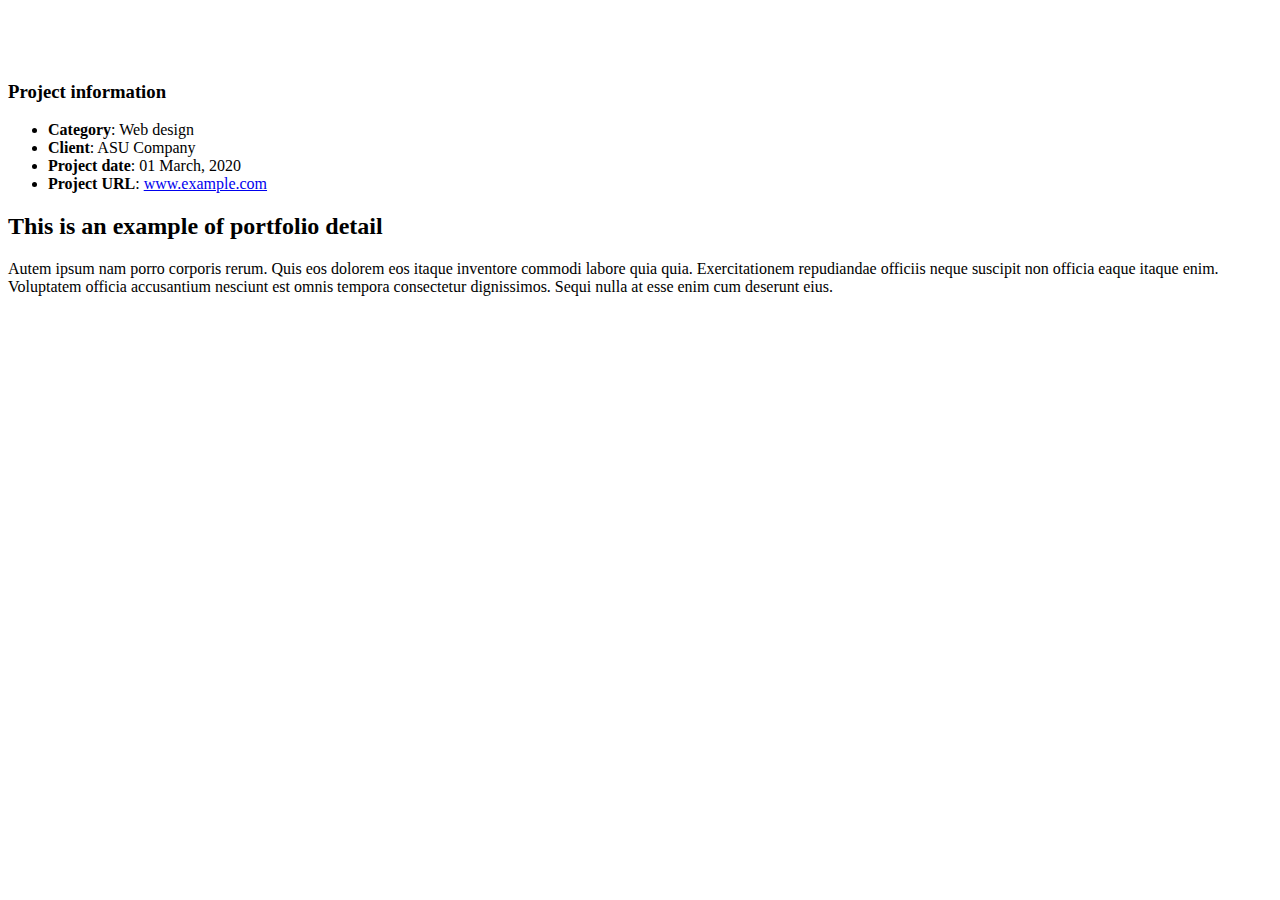
==== portfolio-details.html @ 61098d86 "Add files via upload" ====
<!DOCTYPE html>
<html lang="en">

<head>
  <meta charset="utf-8">
  <meta content="width=device-width, initial-scale=1.0" name="viewport">

  <title>Portfolio Details - Personal Bootstrap Template</title>
  <meta content="" name="description">
  <meta content="" name="keywords">

  <!-- Favicons -->
  <link href="assets/img/favicon.png" rel="icon">
  <link href="assets/img/apple-touch-icon.png" rel="apple-touch-icon">

  <!-- Google Fonts -->
  <link href="https://fonts.googleapis.com/css?family=Open+Sans:300,300i,400,400i,600,600i,700,700i|Raleway:300,300i,400,400i,500,500i,600,600i,700,700i|Poppins:300,300i,400,400i,500,500i,600,600i,700,700i" rel="stylesheet">

  <!-- Vendor CSS Files -->
  <link href="assets/vendor/aos/aos.css" rel="stylesheet">
  <link href="assets/vendor/bootstrap/css/bootstrap.min.css" rel="stylesheet">
  <link href="assets/vendor/bootstrap-icons/bootstrap-icons.css" rel="stylesheet">
  <link href="assets/vendor/boxicons/css/boxicons.min.css" rel="stylesheet">
  <link href="assets/vendor/glightbox/css/glightbox.min.css" rel="stylesheet">
  <link href="assets/vendor/swiper/swiper-bundle.min.css" rel="stylesheet">

  <!-- Template Main CSS File -->
  <link href="assets/css/style.css" rel="stylesheet">

  <!-- =======================================================
  * Template Name: MyResume
  * Template URL: https://bootstrapmade.com/free-html-bootstrap-template-my-resume/
  * Updated: Mar 17 2024 with Bootstrap v5.3.3
  * Author: BootstrapMade.com
  * License: https://bootstrapmade.com/license/
  ======================================================== -->
</head>

<body>

  <main id="main">

    <!-- ======= Portfolio Details Section ======= -->
    <section id="portfolio-details" class="portfolio-details">
      <div class="container">

        <div class="row gy-4">

          <div class="col-lg-8">
            <div class="portfolio-details-slider swiper">
              <div class="swiper-wrapper align-items-center">

                <div class="swiper-slide">
                  <img src="assets/img/portfolio/portfolio-details-1.jpg" alt="">
                </div>

                <div class="swiper-slide">
                  <img src="assets/img/portfolio/portfolio-details-2.jpg" alt="">
                </div>

                <div class="swiper-slide">
                  <img src="assets/img/portfolio/portfolio-details-3.jpg" alt="">
                </div>

              </div>
              <div class="swiper-pagination"></div>
            </div>
          </div>

          <div class="col-lg-4">
            <div class="portfolio-info">
              <h3>Project information</h3>
              <ul>
                <li><strong>Category</strong>: Web design</li>
                <li><strong>Client</strong>: ASU Company</li>
                <li><strong>Project date</strong>: 01 March, 2020</li>
                <li><strong>Project URL</strong>: <a href="#">www.example.com</a></li>
              </ul>
            </div>
            <div class="portfolio-description">
              <h2>This is an example of portfolio detail</h2>
              <p>
                Autem ipsum nam porro corporis rerum. Quis eos dolorem eos itaque inventore commodi labore quia quia. Exercitationem repudiandae officiis neque suscipit non officia eaque itaque enim. Voluptatem officia accusantium nesciunt est omnis tempora consectetur dignissimos. Sequi nulla at esse enim cum deserunt eius.
              </p>
            </div>
          </div>

        </div>

      </div>
    </section><!-- End Portfolio Details Section -->

  </main><!-- End #main -->

  <div id="preloader"></div>
  <a href="#" class="back-to-top d-flex align-items-center justify-content-center"><i class="bi bi-arrow-up-short"></i></a>

  <!-- Vendor JS Files -->
  <script src="assets/vendor/purecounter/purecounter_vanilla.js"></script>
  <script src="assets/vendor/aos/aos.js"></script>
  <script src="assets/vendor/bootstrap/js/bootstrap.bundle.min.js"></script>
  <script src="assets/vendor/glightbox/js/glightbox.min.js"></script>
  <script src="assets/vendor/isotope-layout/isotope.pkgd.min.js"></script>
  <script src="assets/vendor/swiper/swiper-bundle.min.js"></script>
  <script src="assets/vendor/typed.js/typed.umd.js"></script>
  <script src="assets/vendor/waypoints/noframework.waypoints.js"></script>
  <script src="assets/vendor/php-email-form/validate.js"></script>

  <!-- Template Main JS File -->
  <script src="assets/js/main.js"></script>

</body>

</html>
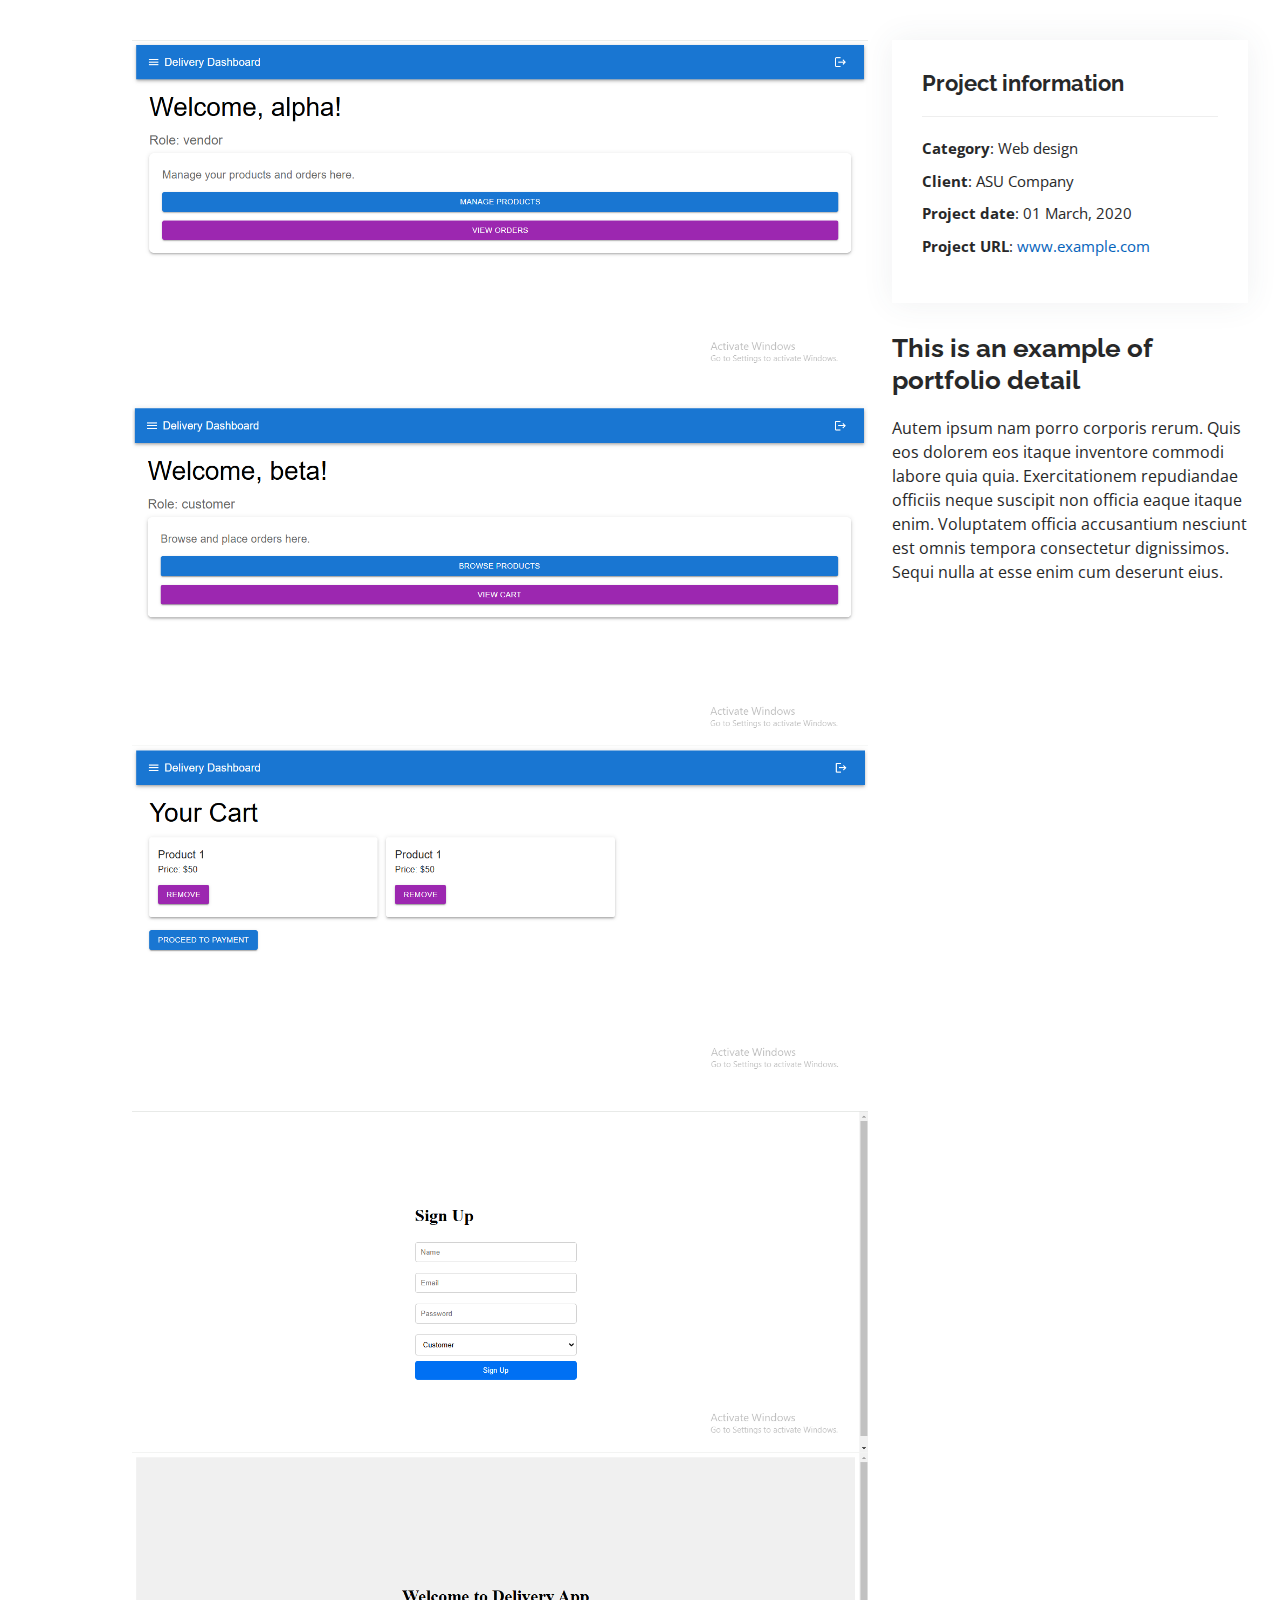
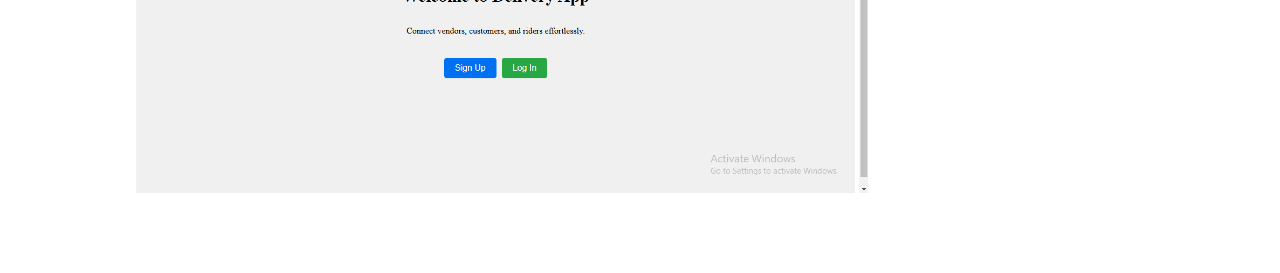
==== commit ef5e39bb: "Mjaor commit" ====
--- a/portfolio-details.html
+++ b/portfolio-details.html
@@ -5,7 +5,7 @@
   <meta charset="utf-8">
   <meta content="width=device-width, initial-scale=1.0" name="viewport">
 
-  <title>Portfolio Details - Personal Bootstrap Template</title>
+  <title>Portfolio Details - Delivery App</title>
   <meta content="" name="description">
   <meta content="" name="keywords">
 
@@ -51,15 +51,31 @@
               <div class="swiper-wrapper align-items-center">
 
                 <div class="swiper-slide">
-                  <img src="assets/img/portfolio/portfolio-details-1.jpg" alt="">
+                  <img src="assets/img/portfolio/shapiapp.png" alt="">
                 </div>
 
                 <div class="swiper-slide">
-                  <img src="assets/img/portfolio/portfolio-details-2.jpg" alt="">
+                  <img src="assets/img/portfolio/shapiapp2.png.jpg" alt="">
                 </div>
 
                 <div class="swiper-slide">
-                  <img src="assets/img/portfolio/portfolio-details-3.jpg" alt="">
+                  <img src="assets/img/portfolio/shapiapp3.png" alt="">
+                </div>
+
+                <div class="swiper-slide">
+                  <img src="assets/img/portfolio/shapiapp4.png" alt="">
+                </div>
+
+                <div class="swiper-slide">
+                  <img src="assets/img/portfolio/shapiapp5.png.jpg" alt="">
+                </div>
+
+                <div class="swiper-slide">
+                  <img src="assets/img/portfolio/shapiapp6.png" alt="">
+                </div>
+
+                <div class="swiper-slide">
+                  <img src="assets/img/portfolio/shapiapp7.png" alt="">
                 </div>
 
               </div>
--- a/assets/css/style.css
+++ b/assets/css/style.css
@@ -0,0 +1,1244 @@
+/**
+* Template Name: MyResume
+* Template URL: https://bootstrapmade.com/free-html-bootstrap-template-my-resume/
+* Updated: Mar 17 2024 with Bootstrap v5.3.3
+* Author: BootstrapMade.com
+* License: https://bootstrapmade.com/license/
+*/
+
+/*--------------------------------------------------------------
+# General
+--------------------------------------------------------------*/
+body {
+  font-family: "Open Sans", sans-serif;
+  color: #272829;
+}
+
+a {
+  color: #0563bb;
+  text-decoration: none;
+}
+
+a:hover {
+  color: #067ded;
+  text-decoration: none;
+}
+
+h1,
+h2,
+h3,
+h4,
+h5,
+h6 {
+  font-family: "Raleway", sans-serif;
+}
+
+/*--------------------------------------------------------------
+# Back to top button
+--------------------------------------------------------------*/
+.back-to-top {
+  position: fixed;
+  visibility: hidden;
+  opacity: 0;
+  right: 15px;
+  bottom: 15px;
+  z-index: 996;
+  background: #0563bb;
+  width: 40px;
+  height: 40px;
+  border-radius: 50px;
+  transition: all 0.4s;
+}
+
+.back-to-top i {
+  font-size: 28px;
+  color: #fff;
+  line-height: 0;
+}
+
+.back-to-top:hover {
+  background: #0678e3;
+  color: #fff;
+}
+
+.back-to-top.active {
+  visibility: visible;
+  opacity: 1;
+}
+
+/*--------------------------------------------------------------
+# Preloader
+--------------------------------------------------------------*/
+#preloader {
+  position: fixed;
+  top: 0;
+  left: 0;
+  right: 0;
+  bottom: 0;
+  z-index: 9999;
+  overflow: hidden;
+  background: #fff;
+}
+
+#preloader:before {
+  content: "";
+  position: fixed;
+  top: calc(50% - 30px);
+  left: calc(50% - 30px);
+  border: 6px solid #0563bb;
+  border-top-color: #fff;
+  border-bottom-color: #fff;
+  border-radius: 50%;
+  width: 60px;
+  height: 60px;
+  animation: animate-preloader 1s linear infinite;
+}
+
+@keyframes animate-preloader {
+  0% {
+    transform: rotate(0deg);
+  }
+
+  100% {
+    transform: rotate(360deg);
+  }
+}
+
+/*--------------------------------------------------------------
+# Disable aos animation delay on mobile devices
+--------------------------------------------------------------*/
+@media screen and (max-width: 768px) {
+  [data-aos-delay] {
+    transition-delay: 0 !important;
+  }
+}
+
+/*--------------------------------------------------------------
+# Header
+--------------------------------------------------------------*/
+#header {
+  position: fixed;
+  top: 0;
+  left: 0;
+  bottom: 0;
+  z-index: 9997;
+  transition: all 0.5s;
+  padding: 15px;
+  overflow-y: auto;
+}
+
+@media (max-width: 991px) {
+  #header {
+    width: 300px;
+    background: #fff;
+    border-right: 1px solid #e6e9ec;
+    left: -300px;
+  }
+}
+
+@media (min-width: 991px) {
+  #main {
+    margin-left: 100px;
+  }
+}
+
+/*--------------------------------------------------------------
+# Navigation Menu
+--------------------------------------------------------------*/
+/**
+* Desktop Navigation 
+*/
+.nav-menu {
+  padding: 0;
+  display: block;
+}
+
+.nav-menu * {
+  margin: 0;
+  padding: 0;
+  list-style: none;
+}
+
+.nav-menu>ul>li {
+  position: relative;
+  white-space: nowrap;
+}
+
+.nav-menu a,
+.nav-menu a:focus {
+  display: flex;
+  align-items: center;
+  color: #45505b;
+  padding: 10px 18px;
+  margin-bottom: 8px;
+  transition: 0.3s;
+  font-size: 15px;
+  border-radius: 50px;
+  background: #f2f3f5;
+  height: 56px;
+  width: 100%;
+  overflow: hidden;
+  transition: 0.3s;
+}
+
+.nav-menu a i,
+.nav-menu a:focus i {
+  font-size: 20px;
+}
+
+.nav-menu a span,
+.nav-menu a:focus span {
+  padding: 0 5px 0 7px;
+  color: #45505b;
+}
+
+@media (min-width: 992px) {
+
+  .nav-menu a,
+  .nav-menu a:focus {
+    width: 56px;
+  }
+
+  .nav-menu a span,
+  .nav-menu a:focus span {
+    display: none;
+    color: #fff;
+  }
+}
+
+.nav-menu a:hover,
+.nav-menu .active,
+.nav-menu .active:focus,
+.nav-menu li:hover>a {
+  color: #fff;
+  background: #0563bb;
+}
+
+.nav-menu a:hover span,
+.nav-menu .active span,
+.nav-menu .active:focus span,
+.nav-menu li:hover>a span {
+  color: #fff;
+}
+
+.nav-menu a:hover,
+.nav-menu li:hover>a {
+  width: 100%;
+  color: #fff;
+}
+
+.nav-menu a:hover span,
+.nav-menu li:hover>a span {
+  display: block;
+}
+
+/**
+* Mobile Navigation 
+*/
+.mobile-nav-toggle {
+  position: fixed;
+  right: 10px;
+  top: 10px;
+  z-index: 9998;
+  border: 0;
+  background: #fff;
+  color: #0563bb;
+  font-size: 28px;
+  transition: all 0.4s;
+  outline: none !important;
+  line-height: 0;
+  cursor: pointer;
+  border-radius: 50px;
+  padding: 5px;
+}
+
+.mobile-nav-toggle i {
+  color: #45505b;
+}
+
+.mobile-nav-active {
+  overflow: hidden;
+}
+
+.mobile-nav-active #header {
+  left: 0;
+}
+
+.mobile-nav-active .mobile-nav-toggle {
+  color: #fff;
+  background-color: #0563bb;
+}
+
+/*--------------------------------------------------------------
+# Hero Section
+--------------------------------------------------------------*/
+#hero {
+  width: 100%;
+  height: 100vh;
+  background-color: #0563bb;
+  background-size: cover;
+  position: relative;
+}
+
+@media (min-width: 992px) {
+  #hero {
+    padding-left: 160px;
+  }
+}
+
+#hero:before {
+  content: "";
+  position: absolute;
+  bottom: 0;
+  top: 0;
+  left: 0;
+  right: 0;
+}
+
+#hero h1 {
+  margin: 0;
+  font-size: 64px;
+  font-weight: 700;
+  line-height: 56px;
+  color: #fff;
+}
+
+#hero p {
+  color: #ffb347;
+  margin: 15px 0 0 0;
+  font-size: 26px;
+  font-family: "Poppins", sans-serif;
+}
+
+#hero p span {
+  color: #ffb347;
+  letter-spacing: 1px;
+}
+
+#hero .social-links {
+  margin-top: 30px;
+}
+
+#hero .social-links a {
+  font-size: 24px;
+  display: inline-block;
+  color: #fff;
+  line-height: 1;
+  margin-right: 20px;
+  transition: 0.3s;
+}
+
+#hero .social-links a:hover {
+  color: #0563bb;
+}
+
+@media (max-width: 992px) {
+  #hero {
+    text-align: center;
+  }
+
+  #hero h1 {
+    font-size: 32px;
+    line-height: 36px;
+  }
+
+  #hero p {
+    margin-top: 10px;
+    font-size: 20px;
+    line-height: 24px;
+  }
+}
+
+/*--------------------------------------------------------------
+# Sections General
+--------------------------------------------------------------*/
+section {
+  padding: 60px 0;
+  overflow: hidden;
+}
+
+.section-title {
+  text-align: center;
+  padding-bottom: 30px;
+}
+
+.section-title h2 {
+  font-size: 32px;
+  font-weight: 700;
+  text-transform: uppercase;
+  margin-bottom: 20px;
+  padding-bottom: 20px;
+  position: relative;
+  color: #0563bb;
+}
+
+.section-title h2::before {
+  content: "";
+  position: absolute;
+  display: block;
+  width: 120px;
+  height: 1px;
+  background: #ddd;
+  bottom: 1px;
+  left: calc(50% - 60px);
+}
+
+.section-title h2::after {
+  content: "";
+  position: absolute;
+  display: block;
+  width: 40px;
+  height: 3px;
+  background: #FFB347;
+  bottom: 0;
+  left: calc(50% - 20px);
+}
+
+.section-title p {
+  margin-bottom: 0;
+}
+
+.section-title button {
+  background: #0563bb;
+  border: 0;
+  padding: 10px 35px;
+  color: #fff;
+  transition: 0.4s;
+  border-radius: 50px;
+  margin-top: 20px;
+}
+
+.section-title button {
+  background: #0678e3;
+  margin-top: 20px;
+}
+
+/*--------------------------------------------------------------
+# About
+--------------------------------------------------------------*/
+.about .content h3 {
+  font-weight: 700;
+  font-size: 26px;
+  color: #FFB347;
+}
+
+.about .content ul {
+  list-style: none;
+  padding: 0;
+}
+
+.about .content ul li {
+  margin-bottom: 20px;
+  display: flex;
+  align-items: center;
+}
+
+.about .content ul strong {
+  margin-right: 10px;
+}
+
+.about .content ul i {
+  font-size: 16px;
+  margin-right: 5px;
+  color: #0563bb;
+  line-height: 0;
+}
+
+.about .content p:last-child {
+  margin-bottom: 0;
+}
+
+/*--------------------------------------------------------------
+# Facts
+--------------------------------------------------------------*/
+.facts .count-box {
+  padding: 30px 30px 25px 30px;
+  margin-top: 30px;
+  width: 100%;
+  position: relative;
+  text-align: center;
+  background: #fff;
+}
+
+.facts .count-box i {
+  position: absolute;
+  top: -25px;
+  left: 50%;
+  transform: translateX(-50%);
+  font-size: 24px;
+  background: #0563bb;
+  color: #fff;
+  border-radius: 50px;
+  display: inline-flex;
+  align-items: center;
+  justify-content: center;
+  width: 48px;
+  height: 48px;
+}
+
+.facts .count-box span {
+  font-size: 36px;
+  display: block;
+  font-weight: 600;
+  color: #FFB347;
+}
+
+.facts .count-box p {
+  padding: 0;
+  margin: 0;
+  font-family: "Raleway", sans-serif;
+  font-size: 14px;
+}
+
+/*--------------------------------------------------------------
+# Akills
+--------------------------------------------------------------*/
+.skills .progress {
+  height: 60px;
+  display: block;
+  background: none;
+  border-radius: 0;
+}
+
+.skills .progress .skill {
+  padding: 10px 0;
+  margin: 0;
+  text-transform: uppercase;
+  display: block;
+  font-weight: 600;
+  font-family: "Poppins", sans-serif;
+  color: #45505b;
+}
+
+.skills .progress .skill .val {
+  float: right;
+  font-style: normal;
+}
+
+.skills .progress-bar-wrap {
+  background: #f2f3f5;
+}
+
+.skills .progress-bar {
+  width: 1px;
+  height: 10px;
+  transition: 0.9s;
+  background-color: #0563bb;
+}
+
+/*--------------------------------------------------------------
+# Resume
+--------------------------------------------------------------*/
+.resume .resume-title {
+  font-size: 26px;
+  font-weight: 700;
+  margin-top: 20px;
+  margin-bottom: 20px;
+  color: #FFB347;
+}
+
+.resume .resume-item {
+  padding: 0 0 20px 20px;
+  margin-top: -2px;
+  border-left: 2px solid #0563bb;
+  position: relative;
+}
+
+.resume .resume-item h4 {
+  line-height: 18px;
+  font-size: 18px;
+  font-weight: 600;
+  text-transform: uppercase;
+  font-family: "Poppins", sans-serif;
+  color: #0563bb;
+  margin-bottom: 10px;
+}
+
+.resume .resume-item h5 {
+  font-size: 16px;
+  background: #f7f8f9;
+  padding: 5px 15px;
+  display: inline-block;
+  font-weight: 600;
+  margin-bottom: 10px;
+}
+
+.resume .resume-item ul {
+  padding-left: 20px;
+}
+
+.resume .resume-item ul li {
+  padding-bottom: 10px;
+}
+
+.resume .resume-item:last-child {
+  padding-bottom: 0;
+}
+
+.resume .resume-item::before {
+  content: "";
+  position: absolute;
+  width: 16px;
+  height: 16px;
+  border-radius: 50px;
+  left: -9px;
+  top: 0;
+  background: #fff;
+  border: 2px solid #0563bb;
+}
+
+/*--------------------------------------------------------------
+# Portfolio
+--------------------------------------------------------------*/
+.portfolio .portfolio-item {
+  margin-bottom: 30px;
+}
+
+.portfolio #portfolio-flters {
+  padding: 0;
+  margin: 0 auto 25px auto;
+  list-style: none;
+  text-align: center;
+  background: #fff;
+  border-radius: 50px;
+  padding: 2px 15px;
+}
+
+.portfolio #portfolio-flters li {
+  cursor: pointer;
+  display: inline-block;
+  padding: 10px 15px;
+  font-size: 14px;
+  font-weight: 600;
+  line-height: 1;
+  text-transform: uppercase;
+  color: #272829;
+  margin-bottom: 5px;
+  transition: all 0.3s ease-in-out;
+}
+
+.portfolio #portfolio-flters li:hover,
+.portfolio #portfolio-flters li.filter-active {
+  color: #0563bb;
+}
+
+.portfolio #portfolio-flters li:last-child {
+  margin-right: 0;
+}
+
+.portfolio .portfolio-wrap {
+  transition: 0.3s;
+  position: relative;
+  overflow: hidden;
+  z-index: 1;
+  background: rgba(69, 80, 91, 0.8);
+}
+
+.portfolio .portfolio-wrap::before {
+  content: "";
+  background: rgba(255, 255, 255, 0.7);
+  position: absolute;
+  left: 30px;
+  right: 30px;
+  top: 30px;
+  bottom: 30px;
+  transition: all ease-in-out 0.3s;
+  z-index: 2;
+  opacity: 0;
+}
+
+.portfolio .portfolio-wrap .portfolio-info {
+  opacity: 0;
+  position: absolute;
+  top: 0;
+  left: 0;
+  right: 0;
+  bottom: 0;
+  text-align: center;
+  z-index: 3;
+  transition: all ease-in-out 0.3s;
+  display: flex;
+  flex-direction: column;
+  justify-content: center;
+  align-items: center;
+}
+
+.portfolio .portfolio-wrap .portfolio-info::before {
+  display: block;
+  content: "";
+  width: 48px;
+  height: 48px;
+  position: absolute;
+  top: 35px;
+  left: 35px;
+  border-top: 3px solid #d7dce1;
+  border-left: 3px solid #d7dce1;
+  transition: all 0.5s ease 0s;
+  z-index: 9994;
+}
+
+.portfolio .portfolio-wrap .portfolio-info::after {
+  display: block;
+  content: "";
+  width: 48px;
+  height: 48px;
+  position: absolute;
+  bottom: 35px;
+  right: 35px;
+  border-bottom: 3px solid #d7dce1;
+  border-right: 3px solid #d7dce1;
+  transition: all 0.5s ease 0s;
+  z-index: 9994;
+}
+
+.portfolio .portfolio-wrap .portfolio-info h4 {
+  font-size: 20px;
+  color: #45505b;
+  font-weight: 600;
+}
+
+.portfolio .portfolio-wrap .portfolio-info p {
+  color: #45505b;
+  font-size: 14px;
+  text-transform: uppercase;
+  padding: 0;
+  margin: 0;
+}
+
+.portfolio .portfolio-wrap .portfolio-links {
+  text-align: center;
+  z-index: 4;
+}
+
+.portfolio .portfolio-wrap .portfolio-links a {
+  color: #45505b;
+  margin: 0 2px;
+  font-size: 28px;
+  display: inline-block;
+  transition: 0.3s;
+}
+
+.portfolio .portfolio-wrap .portfolio-links a:hover {
+  color: #148af9;
+}
+
+.portfolio .portfolio-wrap:hover::before {
+  top: 0;
+  left: 0;
+  right: 0;
+  bottom: 0;
+  opacity: 1;
+}
+
+.portfolio .portfolio-wrap:hover .portfolio-info {
+  opacity: 1;
+}
+
+.portfolio .portfolio-wrap:hover .portfolio-info::before {
+  top: 15px;
+  left: 15px;
+}
+
+.portfolio .portfolio-wrap:hover .portfolio-info::after {
+  bottom: 15px;
+  right: 15px;
+}
+
+/*--------------------------------------------------------------
+# Portfolio Details
+--------------------------------------------------------------*/
+.portfolio-details {
+  padding-top: 40px;
+}
+
+.portfolio-details .portfolio-details-slider img {
+  width: 100%;
+}
+
+.portfolio-details .portfolio-details-slider .swiper-pagination {
+  margin-top: 20px;
+  position: relative;
+}
+
+.portfolio-details .portfolio-details-slider .swiper-pagination .swiper-pagination-bullet {
+  width: 12px;
+  height: 12px;
+  background-color: #fff;
+  opacity: 1;
+  border: 1px solid #0563bb;
+}
+
+.portfolio-details .portfolio-details-slider .swiper-pagination .swiper-pagination-bullet-active {
+  background-color: #0563bb;
+}
+
+.portfolio-details .portfolio-info {
+  padding: 30px;
+  box-shadow: 0px 0 30px rgba(69, 80, 91, 0.08);
+}
+
+.portfolio-details .portfolio-info h3 {
+  font-size: 22px;
+  font-weight: 700;
+  margin-bottom: 20px;
+  padding-bottom: 20px;
+  border-bottom: 1px solid #eee;
+}
+
+.portfolio-details .portfolio-info ul {
+  list-style: none;
+  padding: 0;
+  font-size: 15px;
+}
+
+.portfolio-details .portfolio-info ul li+li {
+  margin-top: 10px;
+}
+
+.portfolio-details .portfolio-description {
+  padding-top: 30px;
+}
+
+.portfolio-details .portfolio-description h2 {
+  font-size: 26px;
+  font-weight: 700;
+  margin-bottom: 20px;
+}
+
+.portfolio-details .portfolio-description p {
+  padding: 0;
+}
+
+/*--------------------------------------------------------------
+# Services
+--------------------------------------------------------------*/
+.services .icon-box {
+  text-align: center;
+  padding: 70px 20px 80px 20px;
+  transition: all ease-in-out 0.3s;
+  box-shadow: 0px 5px 90px 0px rgba(110, 123, 131, 0.05);
+}
+
+.services .icon-box .icon {
+  margin: 0 auto;
+  width: 100px;
+  height: 100px;
+  display: flex;
+  align-items: center;
+  justify-content: center;
+  transition: ease-in-out 0.3s;
+  position: relative;
+}
+
+.services .icon-box .icon i {
+  font-size: 36px;
+  transition: 0.5s;
+  position: relative;
+}
+
+.services .icon-box .icon svg {
+  position: absolute;
+  top: 0;
+  left: 0;
+}
+
+.services .icon-box .icon svg path {
+  transition: 0.5s;
+  fill: #f5f5f5;
+}
+
+.services .icon-box h4 {
+  font-weight: 600;
+  margin: 10px 0 15px 0;
+  font-size: 22px;
+}
+
+.services .icon-box h4 a {
+  color: #0563bb;
+  transition: ease-in-out 0.3s;
+}
+
+.services .icon-box p {
+  line-height: 24px;
+  font-size: 14px;
+  margin-bottom: 0;
+}
+
+.services .icon-box:hover {
+  border-color: #fff;
+  box-shadow: 0px 0 35px 0 rgba(0, 0, 0, 0.08);
+}
+
+.services .iconbox-blue i {
+  color: #47aeff;
+}
+
+.services .iconbox-blue:hover .icon i {
+  color: #fff;
+}
+
+.services .iconbox-blue:hover .icon path {
+  fill: #47aeff;
+}
+
+.services .iconbox-#FFB347 i {
+  color: #ffa76e;
+}
+
+.services .iconbox-#FFB347:hover .icon i {
+  color: #fff;
+}
+
+.services .iconbox-#FFB347:hover .icon path {
+  fill: #ffa76e;
+}
+
+.services .iconbox-pink i {
+  color: #e80368;
+}
+
+.services .iconbox-pink:hover .icon i {
+  color: #fff;
+}
+
+.services .iconbox-pink:hover .icon path {
+  fill: #e80368;
+}
+
+.services .iconbox-yellow i {
+  color: #ffbb2c;
+}
+
+.services .iconbox-yellow:hover .icon i {
+  color: #fff;
+}
+
+.services .iconbox-yellow:hover .icon path {
+  fill: #ffbb2c;
+}
+
+.services .iconbox-red i {
+  color: #ff5828;
+}
+
+.services .iconbox-red:hover .icon i {
+  color: #fff;
+}
+
+.services .iconbox-red:hover .icon path {
+  fill: #ff5828;
+}
+
+.services .iconbox-teal i {
+  color: #11dbcf;
+}
+
+.services .iconbox-teal:hover .icon i {
+  color: #fff;
+}
+
+.services .iconbox-teal:hover .icon path {
+  fill: #11dbcf;
+}
+
+/*--------------------------------------------------------------
+# Testimonials
+--------------------------------------------------------------*/
+.testimonials .section-header {
+  margin-bottom: 40px;
+}
+
+.testimonials .testimonials-carousel,
+.testimonials .testimonials-slider {
+  overflow: hidden;
+}
+
+.testimonials .testimonial-item {
+  text-align: center;
+}
+
+.testimonials .testimonial-item .testimonial-img {
+  width: 400px; /* Increase size for certificates */
+  height: 200px; /* Ensure it's square */
+  border-radius: 0; /* Remove the circular shape */
+  border: 4px solid #fff;
+  margin: 0 auto;
+  object-fit: cover; /* Ensure images maintain aspect ratio */
+}
+
+.testimonials .btn-view-credential {
+  display: inline-block;
+  margin-top: 10px;
+  padding: 8px 20px;
+  font-size: 14px;
+  color: #fff;
+  background-color: #0563bb;
+  border: none;
+  border-radius: 4px;
+  text-decoration: none;
+  transition: background-color 0.3s ease;
+}
+
+.testimonials .btn-view-credential:hover {
+  background-color: #03478a;
+}
+
+
+.testimonials .testimonial-item h3 {
+  font-size: 20px;
+  font-weight: bold;
+  margin: 10px 0 5px 0;
+  color: #111;
+}
+
+.testimonials .testimonial-item h4 {
+  font-size: 14px;
+  color: #999;
+  margin: 0 0 15px 0;
+}
+
+.testimonials .testimonial-item .quote-icon-left,
+.testimonials .testimonial-item .quote-icon-right {
+  color: #90c8fc;
+  font-size: 26px;
+}
+
+.testimonials .testimonial-item .quote-icon-left {
+  display: inline-block;
+  left: -5px;
+  position: relative;
+}
+
+.testimonials .testimonial-item .quote-icon-right {
+  display: inline-block;
+  right: -5px;
+  position: relative;
+  top: 10px;
+}
+
+.testimonials .testimonial-item p {
+  font-style: italic;
+  margin: 0 auto 15px auto;
+}
+
+.testimonials .swiper-pagination {
+  margin-top: 20px;
+  position: relative;
+}
+
+.testimonials .swiper-pagination .swiper-pagination-bullet {
+  width: 12px;
+  height: 12px;
+  background-color: #fff;
+  opacity: 1;
+  border: 1px solid #0563bb;
+}
+
+.testimonials .swiper-pagination .swiper-pagination-bullet-active {
+  background-color: #0563bb;
+}
+
+@media (min-width: 992px) {
+  .testimonials .testimonial-item p {
+    width: 80%;
+  }
+}
+
+/*--------------------------------------------------------------
+# Contact
+--------------------------------------------------------------*/
+.contact .info {
+  width: 100%;
+  background: #fff;
+}
+
+.contact .info i {
+  font-size: 20px;
+  color: #0563bb;
+  float: left;
+  width: 44px;
+  height: 44px;
+  background: #eef7ff;
+  display: flex;
+  justify-content: center;
+  align-items: center;
+  border-radius: 50px;
+  transition: all 0.3s ease-in-out;
+}
+
+.contact .info h4 {
+  padding: 0 0 0 60px;
+  font-size: 22px;
+  font-weight: 600;
+  margin-bottom: 5px;
+  color: #45505b;
+}
+
+.contact .info p {
+  padding: 0 0 0 60px;
+  margin-bottom: 0;
+  font-size: 14px;
+  color: #728394;
+}
+
+.contact .info .email,
+.contact .info .phone {
+  margin-top: 40px;
+}
+
+.contact .info .email:hover i,
+.contact .info .address:hover i,
+.contact .info .phone:hover i {
+  background: #0563bb;
+  color: #fff;
+}
+
+.contact .php-email-form {
+  width: 100%;
+  background: #fff;
+}
+
+.contact .php-email-form .form-group {
+  padding-bottom: 8px;
+}
+
+.contact .php-email-form .error-message {
+  display: none;
+  color: #fff;
+  background: #ed3c0d;
+  text-align: left;
+  padding: 15px;
+  font-weight: 600;
+}
+
+.contact .php-email-form .error-message br+br {
+  margin-top: 25px;
+}
+
+.contact .php-email-form .sent-message {
+  display: none;
+  color: #fff;
+  background: #18d26e;
+  text-align: center;
+  padding: 15px;
+  font-weight: 600;
+}
+
+.contact .php-email-form .loading {
+  display: none;
+  background: #fff;
+  text-align: center;
+  padding: 15px;
+}
+
+.contact .php-email-form .loading:before {
+  content: "";
+  display: inline-block;
+  border-radius: 50%;
+  width: 24px;
+  height: 24px;
+  margin: 0 10px -6px 0;
+  border: 3px solid #18d26e;
+  border-top-color: #eee;
+  animation: animate-loading 1s linear infinite;
+}
+
+.contact .php-email-form input,
+.contact .php-email-form textarea {
+  border-radius: 4px;
+  box-shadow: none;
+  font-size: 14px;
+}
+
+.contact .php-email-form input[type=text],
+.contact .php-email-form input[type=email] {
+  height: 44px;
+}
+
+.contact .php-email-form textarea {
+  padding: 10px 12px;
+}
+
+.contact .php-email-form button[type=submit] {
+  background: #0563bb;
+  border: 0;
+  padding: 10px 35px;
+  color: #fff;
+  transition: 0.4s;
+  border-radius: 50px;
+}
+
+.contact .php-email-form button[type=submit]:hover {
+  background: #0678e3;
+}
+
+@keyframes animate-loading {
+  0% {
+    transform: rotate(0deg);
+  }
+
+  100% {
+    transform: rotate(360deg);
+  }
+}
+
+/*--------------------------------------------------------------
+# Footer
+--------------------------------------------------------------*/
+#footer {
+  background: #0563bb;
+  color: #fff;
+  font-size: 14px;
+  text-align: center;
+  padding: 30px 0;
+}
+
+#footer h3 {
+  font-size: 36px;
+  font-weight: 700;
+  position: relative;
+  font-family: "Poppins", sans-serif;
+  padding: 0;
+  margin: 0 0 15px 0;
+}
+
+#footer p {
+  font-size: 15;
+  font-style: italic;
+  padding: 0;
+  color: darkgrey;
+  margin: 0 0 40px 0;
+}
+
+#footer .social-links {
+  margin: 0 0 40px 0;
+}
+
+#footer .social-links a {
+  font-size: 18px;
+  display: inline-block;
+  background: #fff;
+  color: #0563bb;
+  line-height: 1;
+  padding: 8px 0;
+  margin-right: 4px;
+  border-radius: 50%;
+  text-align: center;
+  width: 36px;
+  height: 36px;
+  transition: 0.3s;
+}
+
+#footer .social-links a:hover {
+  background: #fff;
+  color: #0563bb;
+  text-decoration: none;
+}
+
+#footer .copyright {
+  margin: 0 0 5px 0;
+}
+
+#footer .credits {
+  font-size: 13px;
+}
